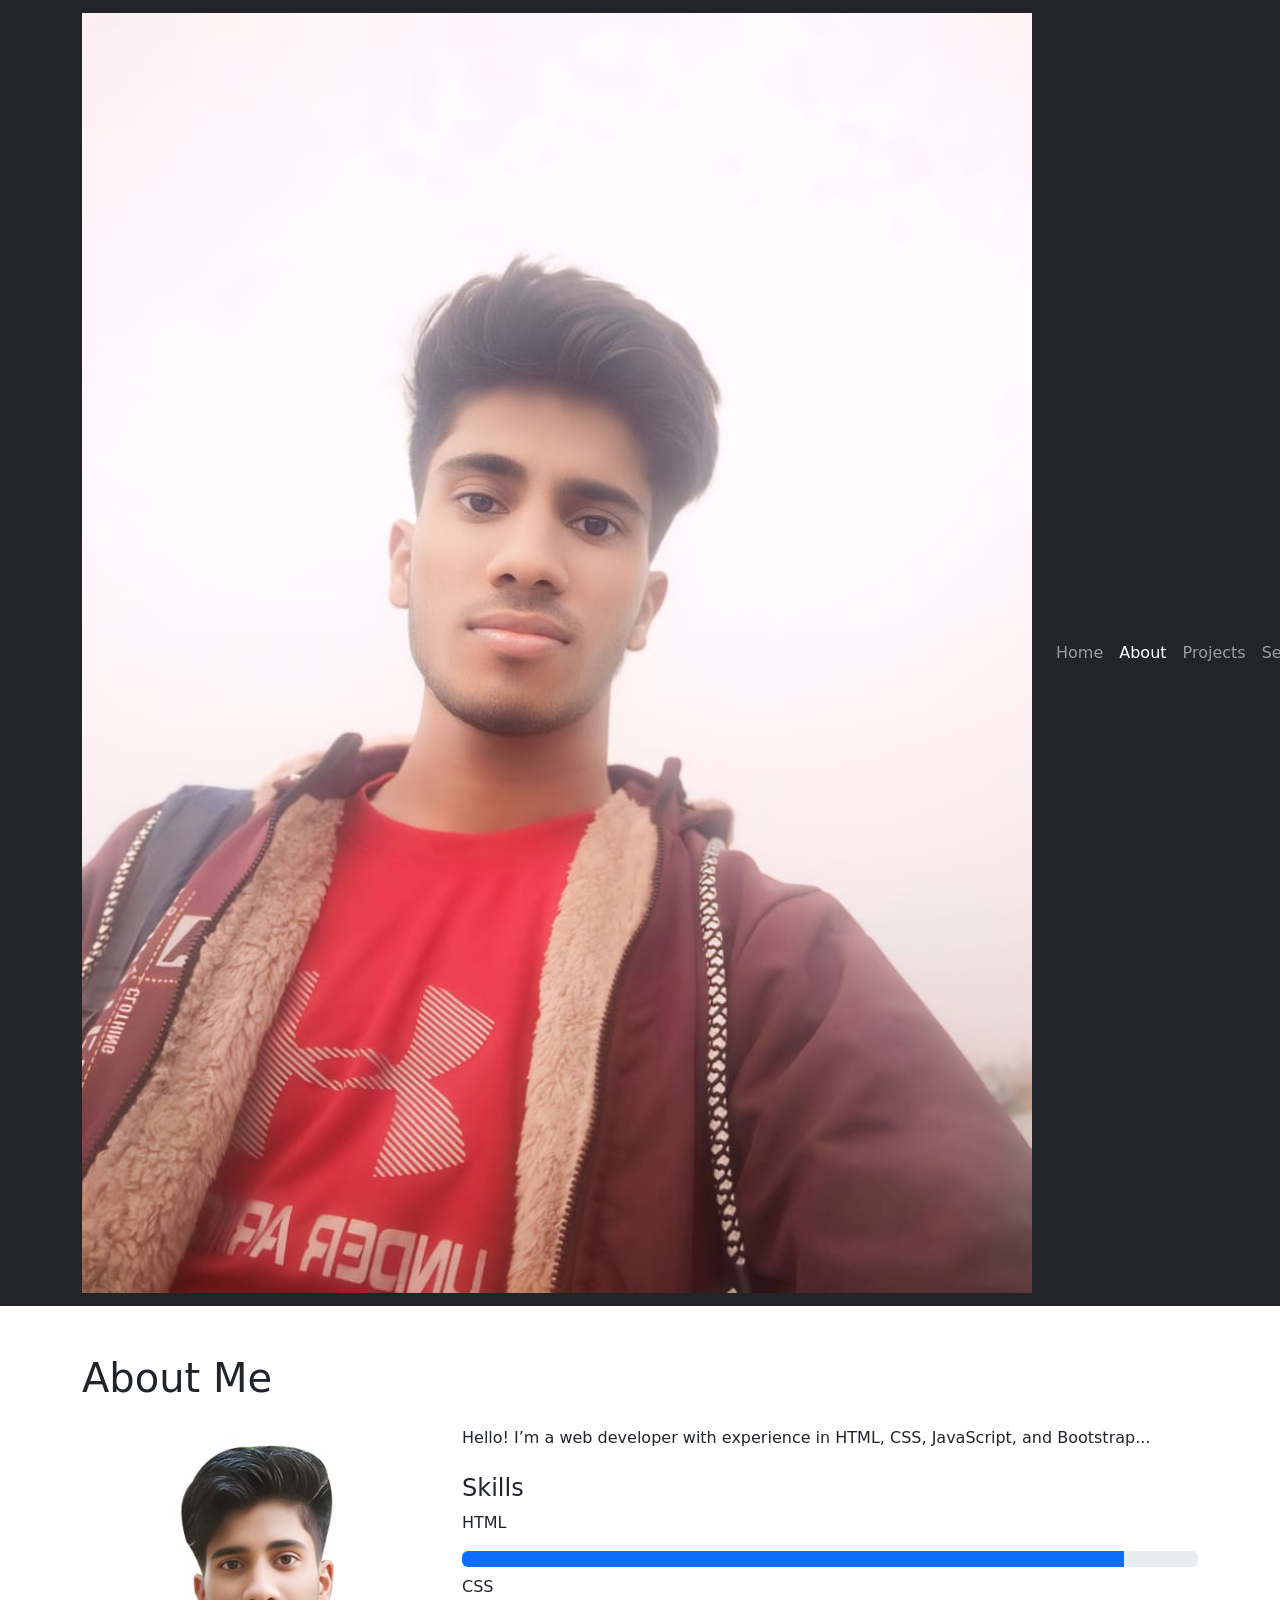
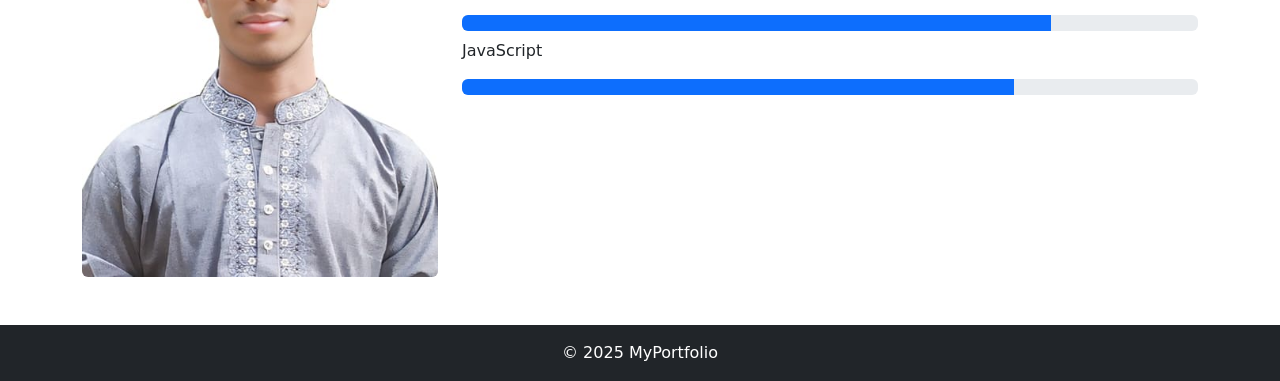
==== about.html @ 63fa27cd "Initial commit" ====
<!-- about.html -->
<!DOCTYPE html>
<html lang="en">
<head>
  <meta charset="UTF-8">
  <meta name="viewport" content="width=device-width, initial-scale=1.0">
  <title>server of mbasar_01</title>
  <link rel="stylesheet" href="css/style.css">
  <link rel="stylesheet" href="https://cdn.jsdelivr.net/npm/bootstrap@5.3.2/dist/css/bootstrap.min.css">
</head>
<body>
  <!-- Navbar -->
  <nav class="navbar navbar-expand-lg navbar-dark bg-dark">
    <div class="container">
      <a class="navbar-brand" href="index.html">
        <img src="images/logo.jpg" alt="Logo" class="logo-img">

      </a>
      <button class="navbar-toggler" type="button" data-bs-toggle="collapse" data-bs-target="#navMenu">
        <span class="navbar-toggler-icon"></span>
      </button>
      <div class="collapse navbar-collapse" id="navMenu">
        <ul class="navbar-nav ms-auto">
          <li class="nav-item"><a class="nav-link" href="index.html">Home</a></li>
          <li class="nav-item"><a class="nav-link active" href="about.html">About</a></li>
          <li class="nav-item"><a class="nav-link" href="projects.html">Projects</a></li>
          <li class="nav-item"><a class="nav-link" href="services.html">Services</a></li>
          <li class="nav-item"><a class="nav-link" href="contact.html">Contact</a></li>
        </ul>
      </div>
    </div>
  </nav>

  <section class=" hero container py-5">
    <h1 class="mb-4">About Me</h1>
    <div class="row">
      <div class="col-md-4">
        <img src="images/profile.jpg" class="img-fluid rounded" alt="Profile Image">
      </div>
      <div class="col-md-8">
        <p>Hello! I’m a web developer with experience in HTML, CSS, JavaScript, and Bootstrap...</p>
        <h4 class="mt-4">Skills</h4>
        <p>HTML</p>
        <div class="progress mb-2"><div class="progress-bar" style="width:90%"></div></div>
        <p>CSS</p>
        <div class="progress mb-2"><div class="progress-bar" style="width:80%"></div></div>
        <p>JavaScript</p>
        <div class="progress mb-2"><div class="progress-bar" style="width:75%"></div></div>
      </div>
    </div>
  </section>

  <footer class="bg-dark text-white text-center p-3">
    &copy; 2025 MyPortfolio
  </footer>

<script src="js/main.js"></script>
<script src="https://cdn.jsdelivr.net/npm/bootstrap@5.3.2/dist/js/bootstrap.bundle.min.js"></script>
</body>
</html>
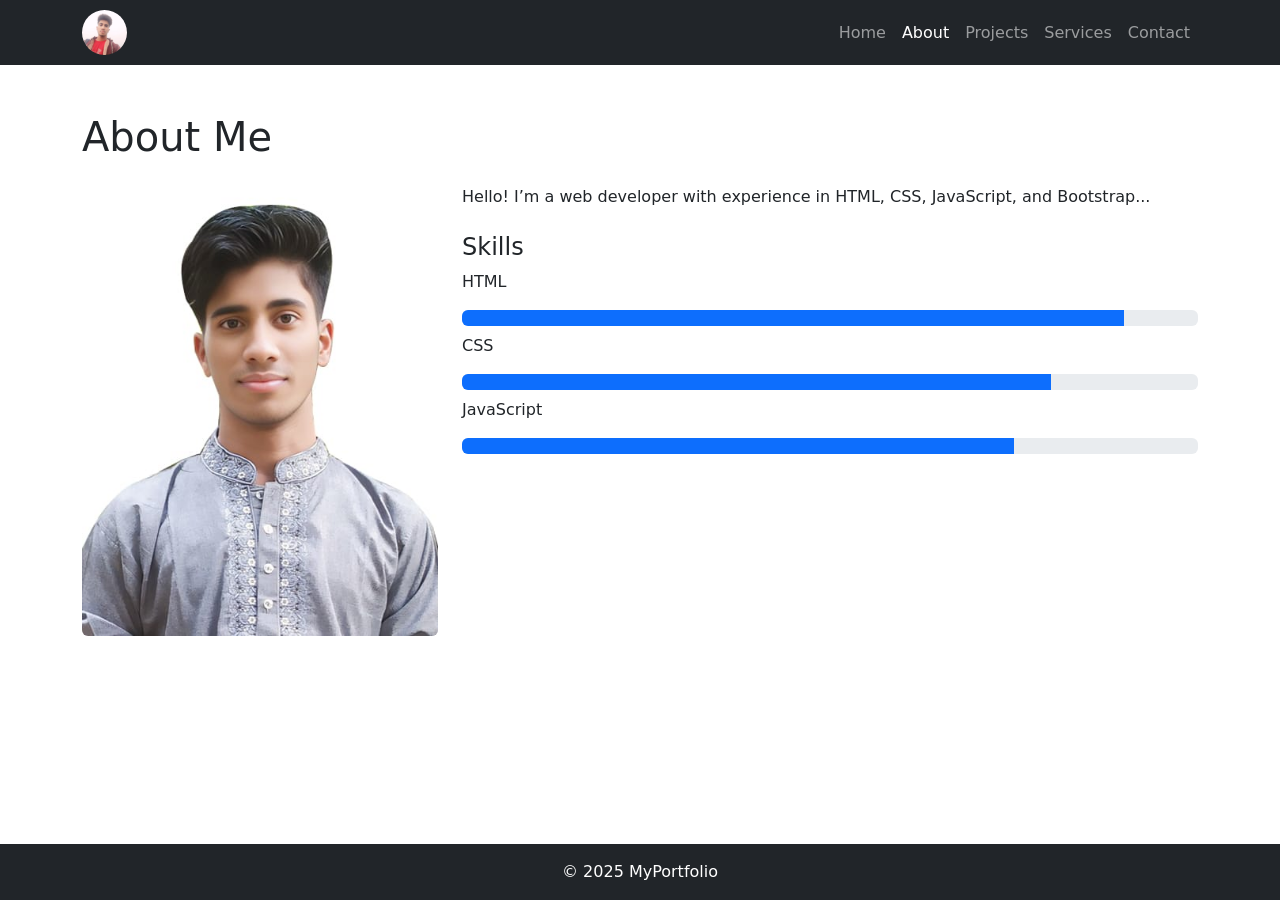
==== commit 8606f03c: "again update" ====
--- a/about.html
+++ b/about.html
@@ -5,7 +5,7 @@
   <meta charset="UTF-8">
   <meta name="viewport" content="width=device-width, initial-scale=1.0">
   <title>server of mbasar_01</title>
-  <link rel="stylesheet" href="css/style.css">
+  <link rel="stylesheet" href="CSS/style.css">
   <link rel="stylesheet" href="https://cdn.jsdelivr.net/npm/bootstrap@5.3.2/dist/css/bootstrap.min.css">
 </head>
 <body>
@@ -54,7 +54,7 @@
     &copy; 2025 MyPortfolio
   </footer>
 
-<script src="js/main.js"></script>
+<script src="JS/main.js"></script>
 <script src="https://cdn.jsdelivr.net/npm/bootstrap@5.3.2/dist/js/bootstrap.bundle.min.js"></script>
 </body>
 </html>
--- a/CSS/style.css
+++ b/CSS/style.css
@@ -0,0 +1,43 @@
+/* style.css */
+body {
+  font-family: Arial, sans-serif;
+}
+
+.hero {
+  height: 100vh;
+  background: url('../images/hero.jpg') no-repeat center/cover;
+}
+
+.card:hover {
+  transform: scale(1.03);
+  transition: 0.3s;
+}
+
+html, body {
+  height: 100%;
+}
+
+body {
+  display: flex;
+  flex-direction: column;
+}
+
+footer {
+  margin-top: auto;
+}
+
+.intro {
+  color: chocolate;
+}
+
+.navbar {
+  padding-top: 5px !important;
+  padding-bottom: 5px !important;
+}
+
+.navbar-brand img {
+  width: 45px !important;
+  height: 45px !important;
+  object-fit: cover;
+  border-radius: 50%;
+}
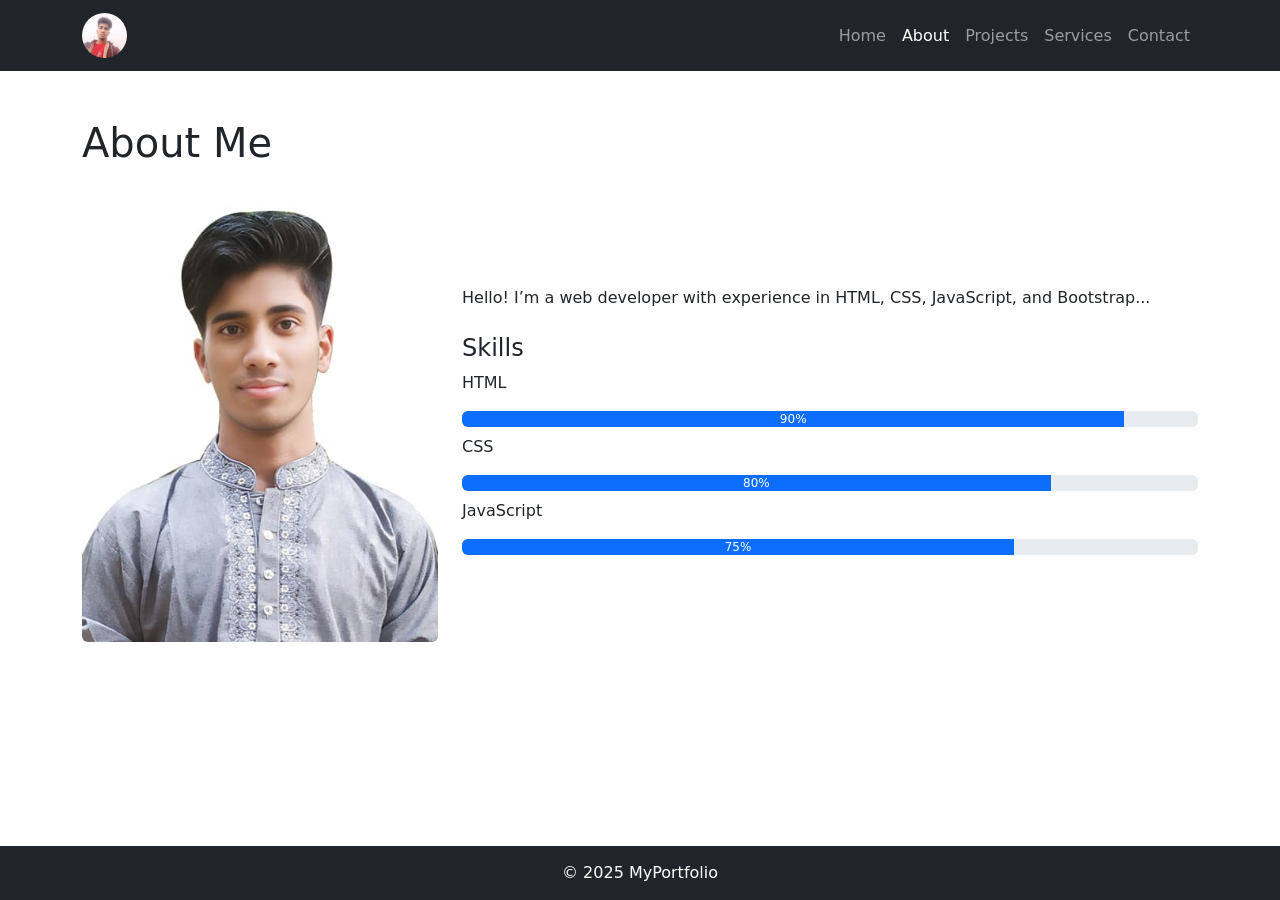
==== commit 614991aa: "footer update" ====
--- a/about.html
+++ b/about.html
@@ -1,4 +1,3 @@
-<!-- about.html -->
 <!DOCTYPE html>
 <html lang="en">
 <head>
@@ -6,55 +5,63 @@
   <meta name="viewport" content="width=device-width, initial-scale=1.0">
   <title>server of mbasar_01</title>
   <link rel="stylesheet" href="CSS/style.css">
-  <link rel="stylesheet" href="https://cdn.jsdelivr.net/npm/bootstrap@5.3.2/dist/css/bootstrap.min.css">
+  <link href="https://cdn.jsdelivr.net/npm/bootstrap@5.3.2/dist/css/bootstrap.min.css" rel="stylesheet">
 </head>
 <body>
-  <!-- Navbar -->
-  <nav class="navbar navbar-expand-lg navbar-dark bg-dark">
-    <div class="container">
-      <a class="navbar-brand" href="index.html">
-        <img src="images/logo.jpg" alt="Logo" class="logo-img">
 
-      </a>
-      <button class="navbar-toggler" type="button" data-bs-toggle="collapse" data-bs-target="#navMenu">
-        <span class="navbar-toggler-icon"></span>
-      </button>
-      <div class="collapse navbar-collapse" id="navMenu">
-        <ul class="navbar-nav ms-auto">
-          <li class="nav-item"><a class="nav-link" href="index.html">Home</a></li>
-          <li class="nav-item"><a class="nav-link active" href="about.html">About</a></li>
-          <li class="nav-item"><a class="nav-link" href="projects.html">Projects</a></li>
-          <li class="nav-item"><a class="nav-link" href="services.html">Services</a></li>
-          <li class="nav-item"><a class="nav-link" href="contact.html">Contact</a></li>
-        </ul>
+<nav class="navbar navbar-expand-lg navbar-dark bg-dark">
+  <div class="container">
+    <a class="navbar-brand" href="index.html"><img src="images/logo.jpg" alt="Logo"></a>
+    <button class="navbar-toggler" data-bs-toggle="collapse" data-bs-target="#navMenu">
+      <span class="navbar-toggler-icon"></span>
+    </button>
+    <div class="collapse navbar-collapse" id="navMenu">
+      <ul class="navbar-nav ms-auto">
+        <li class="nav-item"><a class="nav-link" href="index.html">Home</a></li>
+        <li class="nav-item"><a class="nav-link active" href="about.html">About</a></li>
+        <li class="nav-item"><a class="nav-link" href="projects.html">Projects</a></li>
+        <li class="nav-item"><a class="nav-link" href="services.html">Services</a></li>
+        <li class="nav-item"><a class="nav-link" href="contact.html">Contact</a></li>
+      </ul>
+    </div>
+  </div>
+</nav>
+
+<main class="container py-5">
+  <h1 class="mb-4">About Me</h1>
+
+  <div class="row align-items-center">
+    <div class="col-md-4 mb-3">
+      <img src="images/profile.jpg" class="img-fluid rounded" alt="Profile">
+    </div>
+    <div class="col-md-8">
+      <p>Hello! I’m a web developer with experience in HTML, CSS, JavaScript, and Bootstrap...</p>
+
+      <h4 class="mt-4">Skills</h4>
+
+      <p>HTML</p>
+      <div class="progress mb-2">
+        <div class="progress-bar" style="width:90%">90%</div>
+      </div>
+
+      <p>CSS</p>
+      <div class="progress mb-2">
+        <div class="progress-bar" style="width:80%">80%</div>
+      </div>
+
+      <p>JavaScript</p>
+      <div class="progress mb-2">
+        <div class="progress-bar" style="width:75%">75%</div>
       </div>
     </div>
-  </nav>
+  </div>
+</main>
 
-  <section class=" hero container py-5">
-    <h1 class="mb-4">About Me</h1>
-    <div class="row">
-      <div class="col-md-4">
-        <img src="images/profile.jpg" class="img-fluid rounded" alt="Profile Image">
-      </div>
-      <div class="col-md-8">
-        <p>Hello! I’m a web developer with experience in HTML, CSS, JavaScript, and Bootstrap...</p>
-        <h4 class="mt-4">Skills</h4>
-        <p>HTML</p>
-        <div class="progress mb-2"><div class="progress-bar" style="width:90%"></div></div>
-        <p>CSS</p>
-        <div class="progress mb-2"><div class="progress-bar" style="width:80%"></div></div>
-        <p>JavaScript</p>
-        <div class="progress mb-2"><div class="progress-bar" style="width:75%"></div></div>
-      </div>
-    </div>
-  </section>
-
-  <footer class="bg-dark text-white text-center p-3">
-    &copy; 2025 MyPortfolio
-  </footer>
+<footer class="footer">
+  &copy; 2025 MyPortfolio
+</footer>
 
 <script src="JS/main.js"></script>
 <script src="https://cdn.jsdelivr.net/npm/bootstrap@5.3.2/dist/js/bootstrap.bundle.min.js"></script>
 </body>
-</html>+</html>
--- a/CSS/style.css
+++ b/CSS/style.css
@@ -1,18 +1,11 @@
-/* style.css */
-body {
-  font-family: Arial, sans-serif;
+/* Reset */
+* {
+  margin: 0;
+  padding: 0;
+  box-sizing: border-box;
 }
 
-.hero {
-  height: 100vh;
-  background: url('../images/hero.jpg') no-repeat center/cover;
-}
-
-.card:hover {
-  transform: scale(1.03);
-  transition: 0.3s;
-}
-
+/* Layout fix for footer */
 html, body {
   height: 100%;
 }
@@ -20,24 +13,54 @@
 body {
   display: flex;
   flex-direction: column;
+  font-family: Arial, sans-serif;
 }
 
-footer {
-  margin-top: auto;
+/* Navbar */
+.navbar-brand img {
+  width: 45px;
+  height: 45px;
+  border-radius: 50%;
+  object-fit: cover;
 }
 
+/* Hero section (index only) */
+.hero-full {
+  min-height: 100vh;
+  background: url('../images/hero.jpg') no-repeat center/cover;
+  display: flex;
+  justify-content: center;
+  align-items: center;
+}
+
+/* Text */
 .intro {
   color: chocolate;
 }
 
-.navbar {
-  padding-top: 5px !important;
-  padding-bottom: 5px !important;
+/* Cards */
+.card {
+  transition: 0.3s;
 }
 
-.navbar-brand img {
-  width: 45px !important;
-  height: 45px !important;
-  object-fit: cover;
-  border-radius: 50%;
+.card:hover {
+  transform: scale(1.03);
 }
+
+/* Footer */
+.footer {
+  background: #212529;
+  color: white;
+  text-align: center;
+  padding: 15px 0;
+  margin-top: auto;
+}
+
+.project-img {
+  width: 100%;
+  aspect-ratio: 4 / 3;   /* চাইলে 16/9 দিতে পারো */
+  object-fit: contain;
+  background-color: #f2f2f2;
+}
+
+
